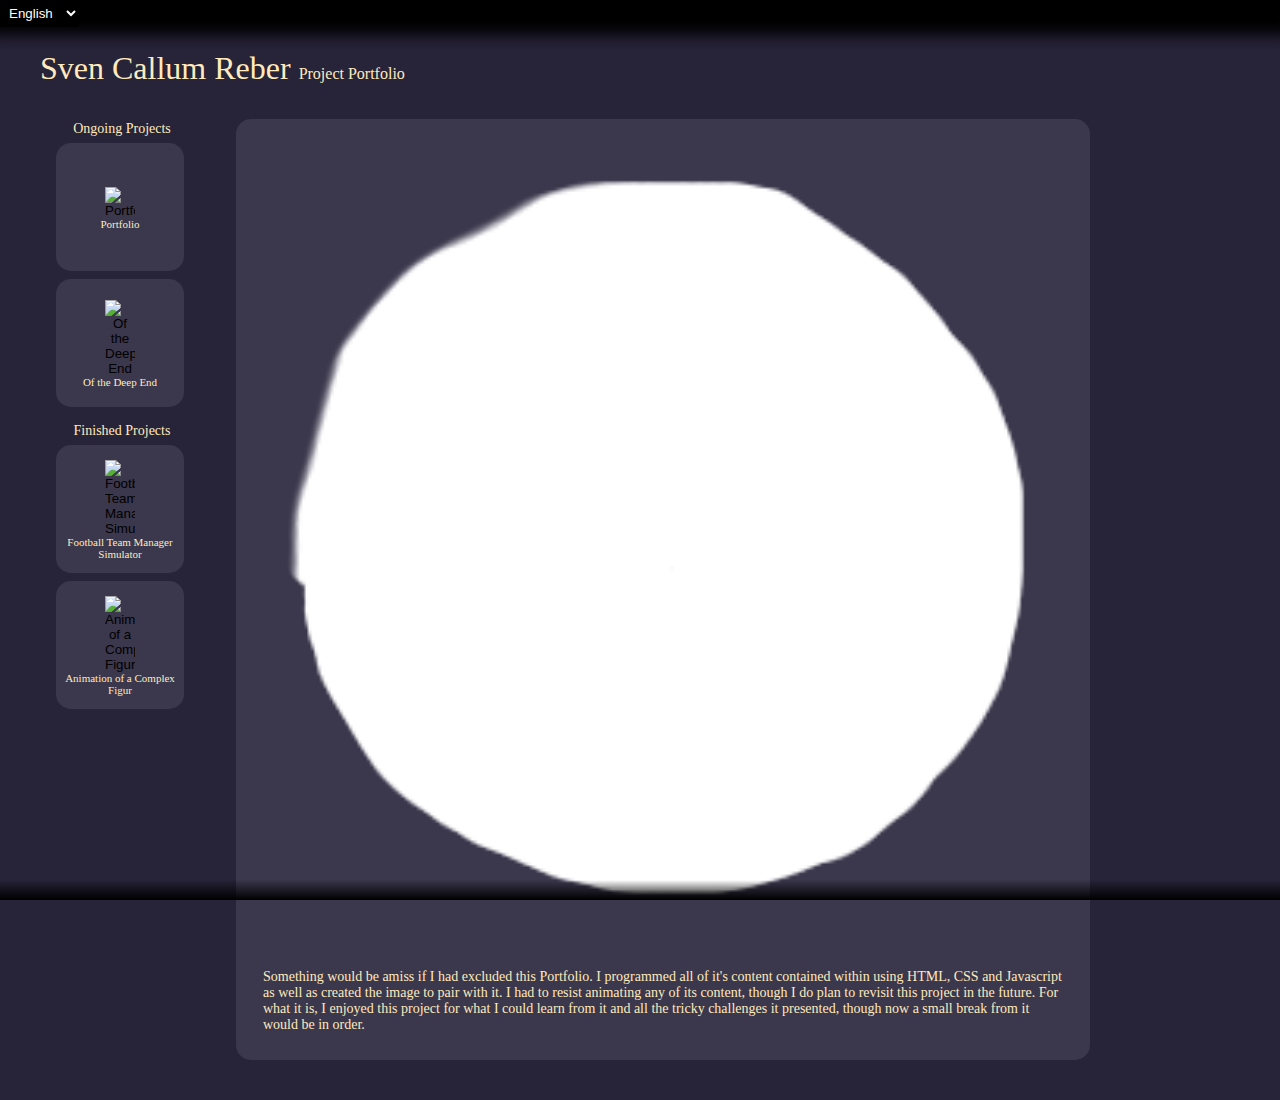
==== index.html @ 160ea994 "minor fix for language" ====
<!DOCTYPE html>
<html>
<title>Projekt Portfolio</title>

<head>
    <link rel="stylesheet" href="CSS/PortfolioFormat.css">
    <script type="text/javascript" src="JS/PortfolioFunc.js" async></script>
</head>

<body>
<div class="framebar">
    <select id="language">
        <option value="deutsch" onclick="updateLanguage(this, event)">Deutsch</option>
        <option value="english" onclick="updateLanguage(this, event)" selected="true">English</option>
    </select>
</div>
<div class="centerfocus">
    <div class = grid>
        <div class = titlebox >
            <span id = title>
                Sven Callum Reber
            </span>
            <span id = subtitle>
                Project Portfolio                
            </span>
        </div>
        <div class = projectbar>
            <div id = "items" class = "vertarrange">
                <div id = "ongoing" class = "vertarrange">
                    <span class="buttontitle">Ongoing Projects</span>
                </div>
                <div id = "finished" class = "PortfolioFormat vertarrange">
                    <span class="buttontitle">Finished Projects</span>
                </div>              
            </div>
        </div>
        <div class = projectblurb>
            <div class="container">
                <img id = "animation" src="images/placeholder.png" alt="placeholder" class="landscape">  
                <span id = "text1" class = "text">
                    "Something would be amiss if I had excluded this Portfolio. I programmed all of it's content contained within using HTML, CSS and Javascript as well as created the image to pair with it. I had to resist animating any of its content, though I do plan to revisit this project in the future. For what it is, I enjoyed this project for what I could learn from it and all the tricky challenges it presented, though now a small break from it would be in order."<br>
                </span> 
            </div>
        </div>
    </div>
</div>
<div class="frameend"></div>
</body>
</html>
---- CSS/PortfolioFormat.css ----
body 
{
  background-color: rgb(39, 35, 56);
  margin: 0px;
  padding: 0px;
  overflow-x: hidden;
}
  
button 
{
  background-color: rgba(59, 55, 76);
  height: 128px;
  width: 128px;
  border-radius: 15px;
  text-align: center;
  border:none;
  margin-top: 4px;
  margin-bottom: 4px;
  cursor: pointer;
}

.buttontitle
{
  color: rgb(255, 234, 189);
  font-family: verdana;
  font-size: 14px;
  position: relative; left: 2px; top: 2px;
  margin-top: 8px;
  margin-bottom: 4px;
}

h1 
{
  color: rgb(255, 234, 189);
  font-family: verdana;
  font-size: 64px;
  position: relative; left: 2px; top: 2px;
}


.buttontext
{
  color: rgb(255, 234, 189);
  font-family: verdana;
  font-size: 11px;
  position: relative;
  /*margin: auto;*/
}

.text
{
  color: rgb(255, 234, 189);
  font-family: verdana;
  font-size: 14px;
  padding: 25px;
  padding-top: 0px;
  display: block;
  width: 800px;
}

#title
{
  color: rgb(255, 234, 189);
  font-family: verdana;
  font-size: 32px;
  padding: 0;
  width: 800px;
}

#subtitle
{
  color: rgb(255, 234, 189);
  font-family: verdana;
  font-size: 16px;
  padding: 0;
  width: 800px;
}

#text1
{
  padding: 27px;
  padding-top: 0px;
}

.framebar
{
  background-color:  rgb(0, 0, 0);
  height: 50px;
  width: 102vw; 
  box-shadow: inset -1vw -15px 15px rgba(39, 35, 56);
}

.frameend
{
  background-color:  rgb(0, 0, 0);
  position: fixed;
  bottom:0;
  height: 20px;
  width: 100vw; 
  background: -moz-linear-gradient(top, rgba(255,255,255,0) 0%, rgb(0, 0, 0) 100%);
  background: -webkit-linear-gradient(top, rgba(255,255,255,0) 0%,rgb(0, 0, 0) 100%);
  background: -o-linear-gradient(top, rgba(255,255,255,0) 0%,rgb(0, 0, 0) 100%);
  background: -ms-linear-gradient(top, rgba(255,255,255,0) 0%,rgb(0, 0, 0) 100%);
  background: linear-gradient(to bottom, rgba(255,255,255,0) 0%,rgb(0, 0, 0) 100%); 
  /*box-shadow: inset -1vw 20px 20px rgb(39, 35, 56);*/
}

.frameend::before
{
  content: "";
  background-color: #000000;
  background-image: linear-gradient(
    to top, transparent, #000000
  ), url("Images/background.jpg");
  background-repeat: no-repeat;
}

#language
{
  color: rgb(255, 255, 255); 
  background-color:  rgb(0, 0, 0); 
  padding: 5px;
  border:0px;
  outline:0px;
}

.centerfocus
{
  width: 1050px;
  padding: 40px;
  padding-top: 0px;
}

.container
{
  display: flex;
  flex-direction: column;
  align-content: center;
  height: fit-content;
  width: fit-content;
  background-color:  rgba(59, 55, 76); 
  border-radius: 15px;
}

img {
      max-width: 100%;
      max-height: 100%;
    
  }

.buttonsize
  {
    height: auto;
    width: 30px;
    margin: auto;
  }
  
.portrait {
      height: 80px;
      width: 30px;
  }
  
.landscape {
      width: 800px;
      padding: 25px;
  }
  
.square {
      height: 75px;
      width: 75px;
  }

form {
    color: black;
    position: fixed; right: 500px; top: 200px;
    }

error {
    color: red;
    position: fixed; right: 500px; top: 200px;
    }

.fade-in {
    animation: fadeIn ease 5s;
    -webkit-animation: fadeIn ease 5s;
    -moz-animation: fadeIn ease 5s;
    -o-animation: fadeIn ease 5s;
    -ms-animation: fadeIn ease 5s;
    }

.vertarrange {
      margin-top:2px;
      display:flexbox;
      display:flex;
      align-items: center;
      flex-direction:column;
      text-wrap:wrap;
      overflow: auto;
    }

.grid
{

  display: grid;
  gap: 20px;
  grid-template-columns: 2fr;
  grid-column-gap: 2rem;
  grid-template-areas:
    "titlebox titlebox"
    "projectbar projectblurb";
  
  grid-template-rows: auto 2fr;

    /*repeat(auto-fit, minmax(250px, 2fr));*/
}

.titlebox
{
  grid-area: titlebox;
}

.projectbar
{
  grid-area: projectbar;
  width: 160px;
  overflow: auto;
}

.projectblurb
{
  grid-area: projectblurb;
  overflow: auto;
  padding-top: 12px;
}


@media(minwidth: 760px)
{
  .with-sidebar
  {
    gap: 2rem;
    grid-template-columns:
    repeat(auto-fit, minmax(250px, 1fr));
  }
}


@keyframes fadeIn {
    0% {opacity:0;}
    100% {opacity:1;}
  }
  
@-moz-keyframes fadeIn {
    0% {opacity:0;}
    100% {opacity:1;}
  }
  
@-webkit-keyframes fadeIn {
    0% {opacity:0;}
    100% {opacity:1;}
  }
  
@-o-keyframes fadeIn {
    0% {opacity:0;}
    100% {opacity:1;}
  }
  
@-ms-keyframes fadeIn {
    0% {opacity:0;}
    100% {opacity:1;}
  }
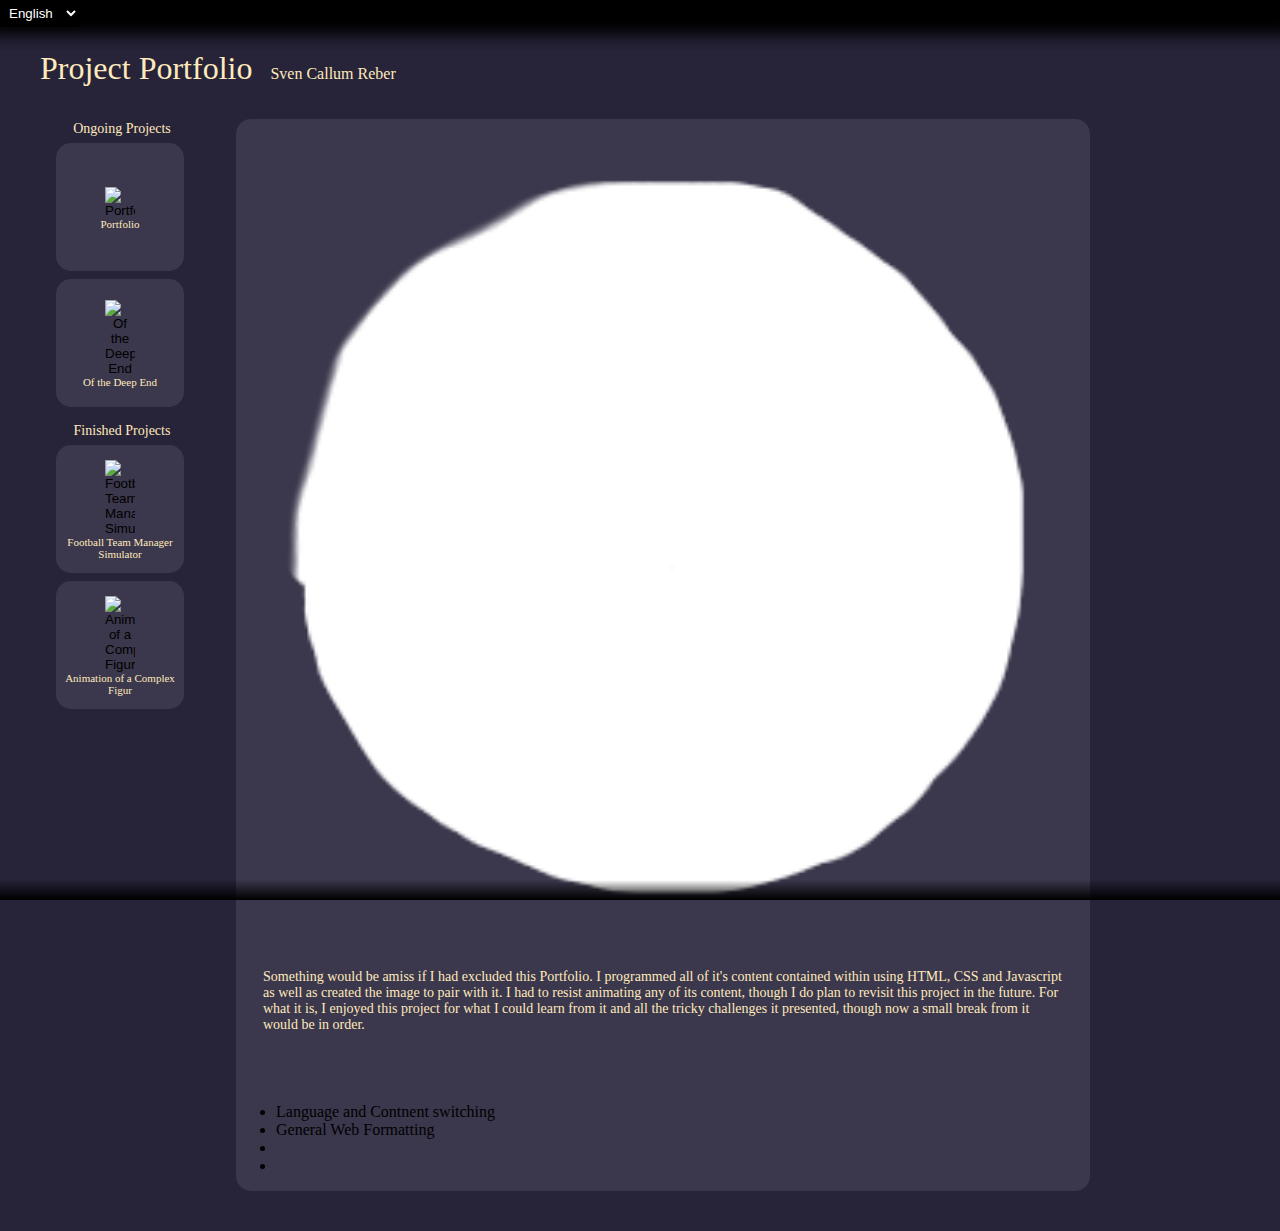
==== commit 85a4c5ba: "Added tasks" ====
--- a/index.html
+++ b/index.html
@@ -18,10 +18,10 @@
     <div class = grid>
         <div class = titlebox >
             <span id = title>
-                Sven Callum Reber
+                Project Portfolio
             </span>
             <span id = subtitle>
-                Project Portfolio                
+                Sven Callum Reber              
             </span>
         </div>
         <div class = projectbar>
@@ -36,10 +36,28 @@
         </div>
         <div class = projectblurb>
             <div class="container">
-                <img id = "animation" src="images/placeholder.png" alt="placeholder" class="landscape">  
+                <!--<iframe
+                    src=".\index.html"
+                    name="targetframe"
+                    allowTransparency="true"
+                    scrolling="yes"
+                    frameborder="0"
+                    height=400px
+                >-->
+                </iframe>
+                <img id = "animation" src="images/placeholder.png" alt="placeholder" class="landscape">
                 <span id = "text1" class = "text">
                     "Something would be amiss if I had excluded this Portfolio. I programmed all of it's content contained within using HTML, CSS and Javascript as well as created the image to pair with it. I had to resist animating any of its content, though I do plan to revisit this project in the future. For what it is, I enjoyed this project for what I could learn from it and all the tricky challenges it presented, though now a small break from it would be in order."<br>
-                </span> 
+                </span>
+                <span id = "text1" class = "text">
+                    
+                </span>
+                <ul id="tasks">
+                    <li>Language and Contnent switching</li>
+                    <li>General Web Formatting</li>
+                    <li></li>
+                    <li></li>
+                </ul> 
             </div>
         </div>
     </div>
--- a/CSS/PortfolioFormat.css
+++ b/CSS/PortfolioFormat.css
@@ -64,6 +64,7 @@
   font-family: verdana;
   font-size: 32px;
   padding: 0;
+  margin-right: 10px;
   width: 800px;
 }
 
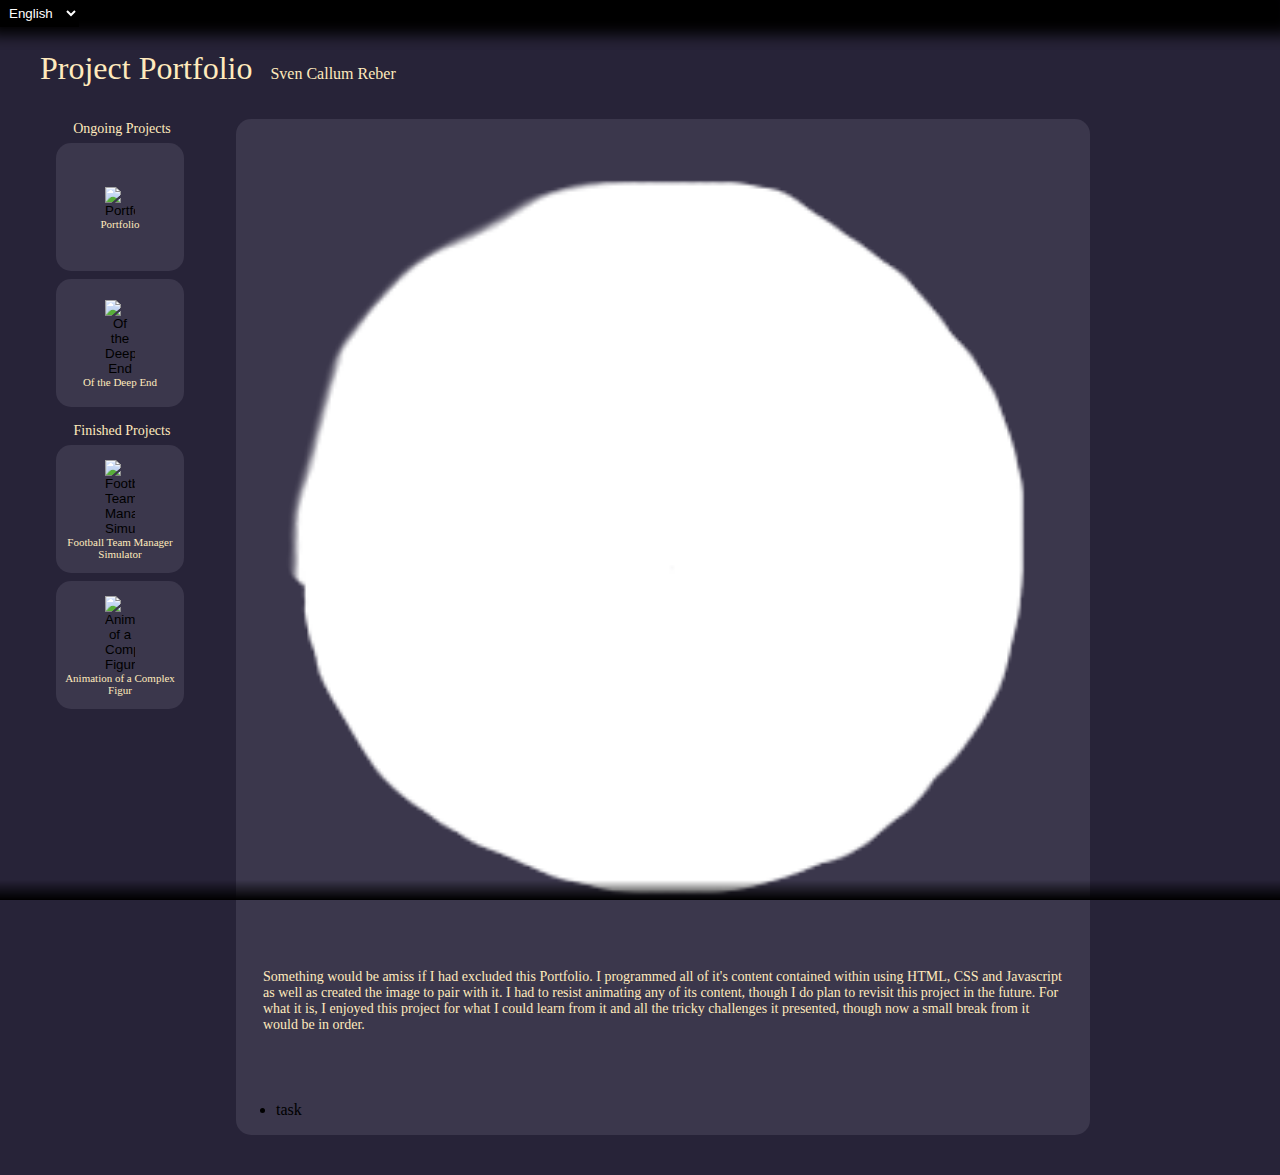
==== commit bedb5bad: "Updated tasks" ====
--- a/index.html
+++ b/index.html
@@ -47,16 +47,13 @@
                 </iframe>
                 <img id = "animation" src="images/placeholder.png" alt="placeholder" class="landscape">
                 <span id = "text1" class = "text">
-                    "Something would be amiss if I had excluded this Portfolio. I programmed all of it's content contained within using HTML, CSS and Javascript as well as created the image to pair with it. I had to resist animating any of its content, though I do plan to revisit this project in the future. For what it is, I enjoyed this project for what I could learn from it and all the tricky challenges it presented, though now a small break from it would be in order."<br>
+                    main text
                 </span>
-                <span id = "text1" class = "text">
+                <span class = "text">
                     
                 </span>
                 <ul id="tasks">
-                    <li>Language and Contnent switching</li>
-                    <li>General Web Formatting</li>
-                    <li></li>
-                    <li></li>
+                    <li>task</li>
                 </ul> 
             </div>
         </div>
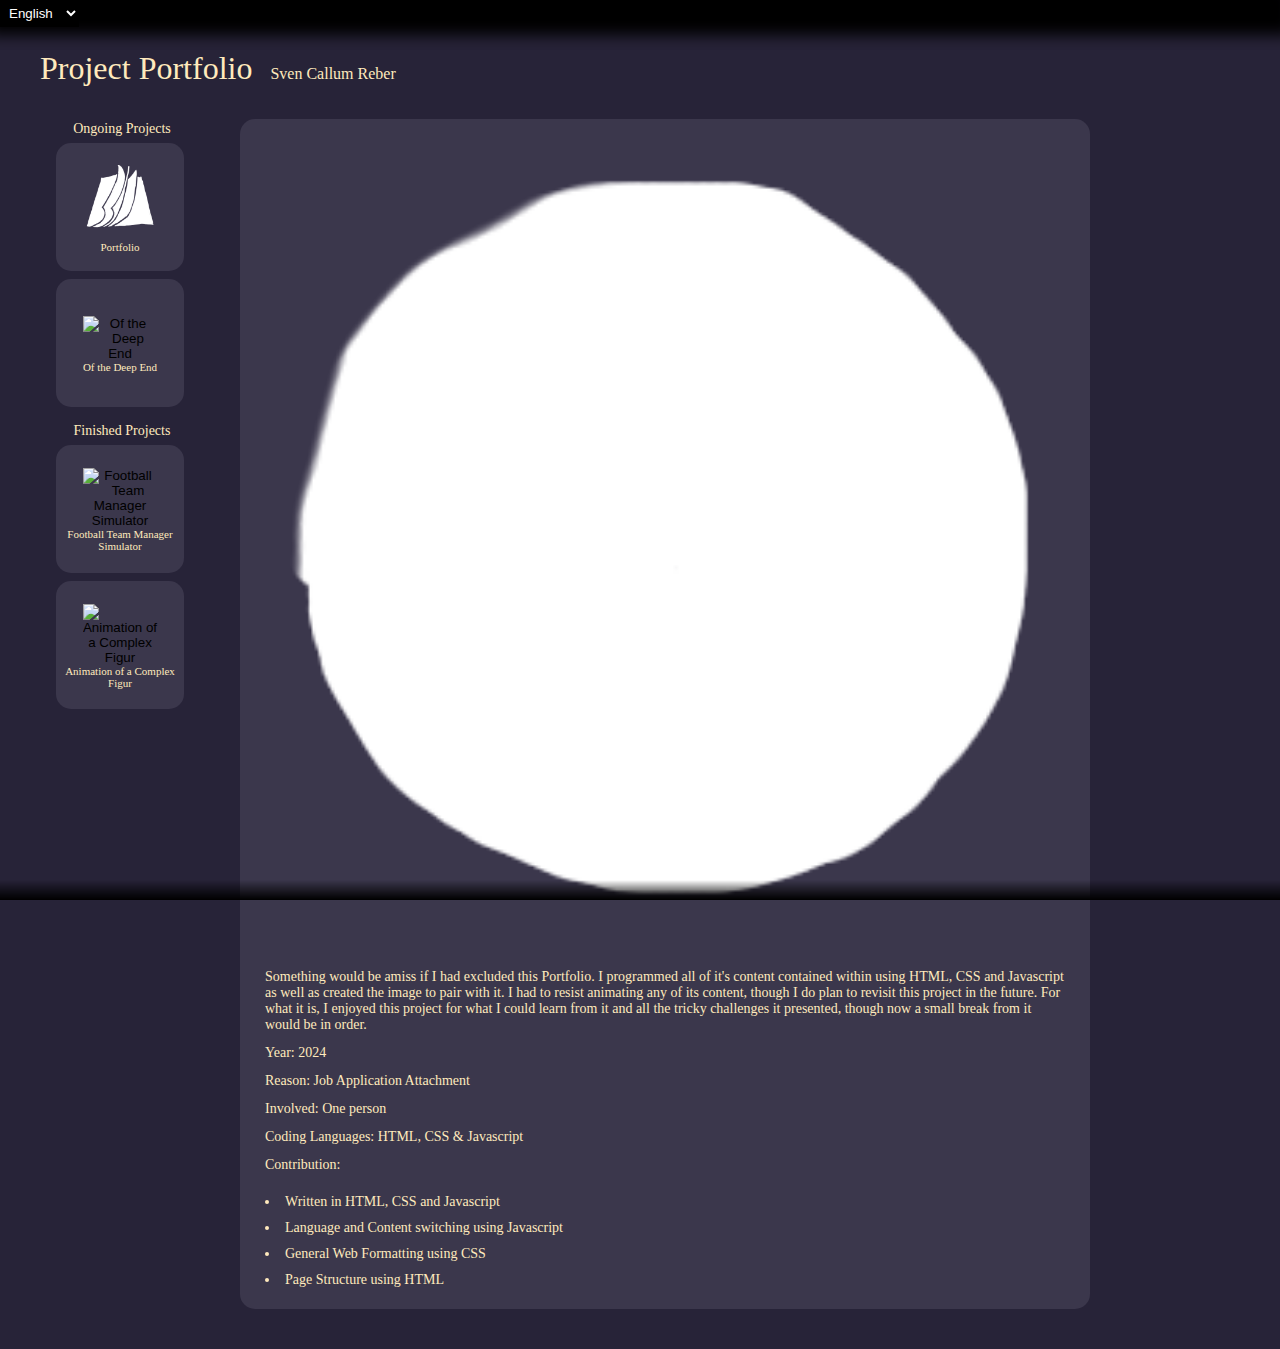
==== commit 63452240: "Beautification & elaboration" ====
--- a/index.html
+++ b/index.html
@@ -49,12 +49,25 @@
                 <span id = "text1" class = "text">
                     main text
                 </span>
-                <span class = "text">
-                    
-                </span>
-                <ul id="tasks">
-                    <li>task</li>
-                </ul> 
+                <vertarrange>
+                    <span class = "listtext" id="year">
+                        Year:
+                    </span>
+                    <span class = "listtext" id="reason">
+                        Reason:
+                    </span>
+                    <span class = "listtext" id="involved">
+                        Involved:
+                    </span>
+                    <span class = "listtext" id="clanguage">
+                        Language:
+                    </span>
+                    <span class = "listtext" id="cont">
+                        Contribution:
+                    </span>
+                    <ul id="tasks">
+                    </ul>
+                </vertarrange>
             </div>
         </div>
     </div>
--- a/CSS/PortfolioFormat.css
+++ b/CSS/PortfolioFormat.css
@@ -47,6 +47,27 @@
   /*margin: auto;*/
 }
 
+.listtext
+{
+  color: rgb(255, 234, 189);
+  font-family: verdana;
+  font-size: 14px;
+  padding: 12px;
+  padding-left: 25px;
+  padding-bottom: 0px;
+  display: block;
+  width: 800px;
+}
+
+ul li
+{
+  color: rgb(255, 234, 189);
+  font-family: verdana;
+  padding: 5px;
+  font-size: 14px;
+  position: relative;
+}
+
 .text
 {
   color: rgb(255, 234, 189);
@@ -54,6 +75,7 @@
   font-size: 14px;
   padding: 25px;
   padding-top: 0px;
+  padding-bottom: 0px;
   display: block;
   width: 800px;
 }
@@ -77,11 +99,11 @@
   width: 800px;
 }
 
-#text1
+/*#text1
 {
   padding: 27px;
   padding-top: 0px;
-}
+}*/
 
 .framebar
 {
@@ -152,7 +174,7 @@
 .buttonsize
   {
     height: auto;
-    width: 30px;
+    width: 75px;
     margin: auto;
   }
   
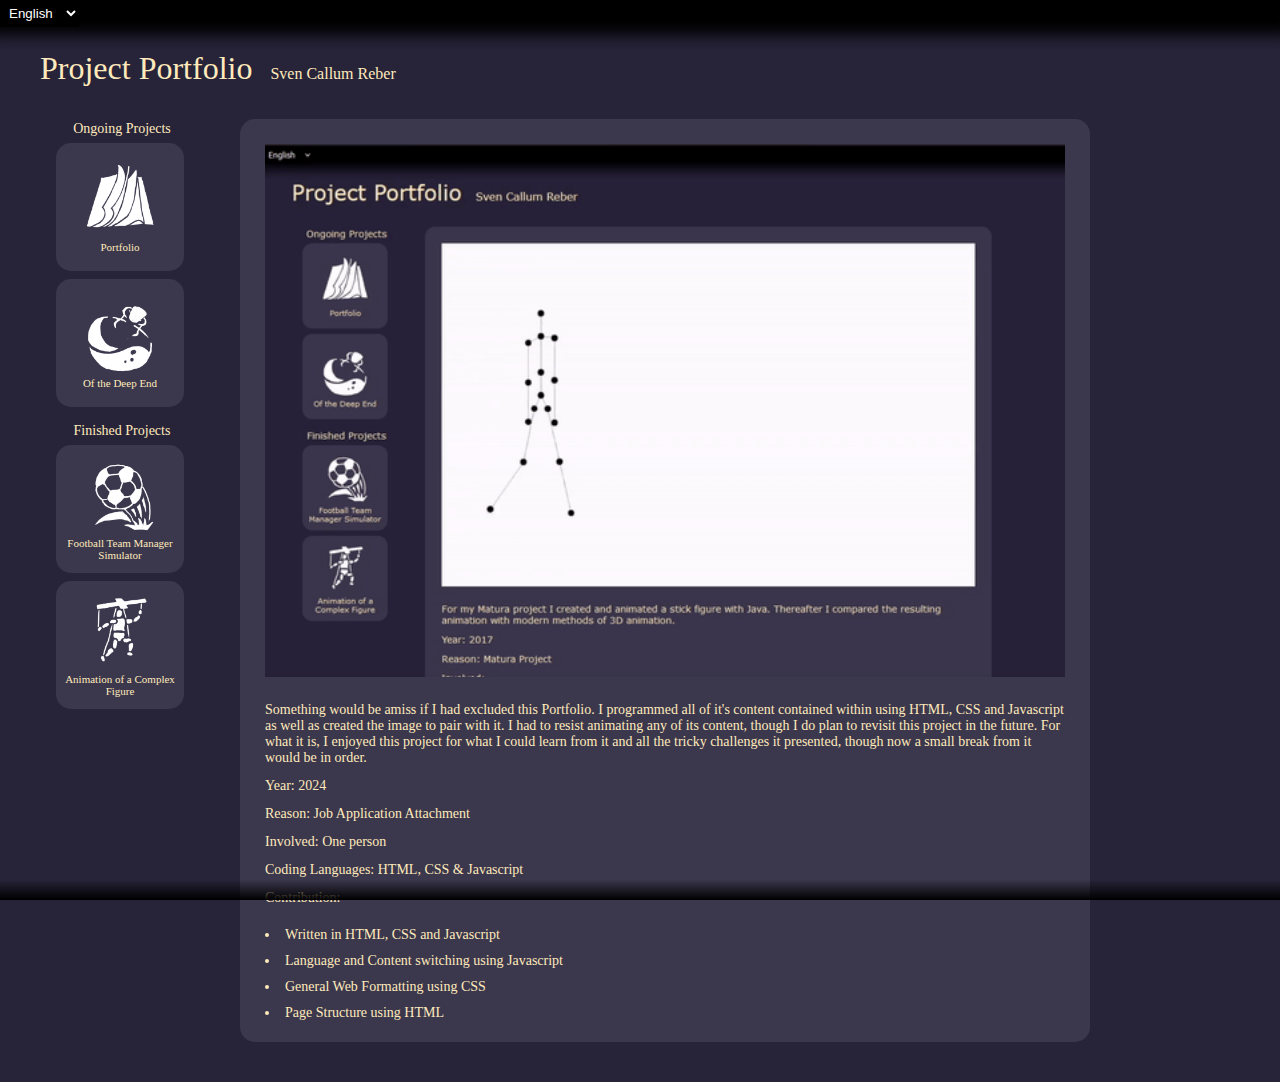
==== commit b28b2523: "Finalized icons and gifs" ====
--- a/index.html
+++ b/index.html
@@ -45,7 +45,7 @@
                     height=400px
                 >-->
                 </iframe>
-                <img id = "animation" src="images/placeholder.png" alt="placeholder" class="landscape">
+                <img id = "animation" src="images/portfolio.gif" alt="placeholder" class="landscape">
                 <span id = "text1" class = "text">
                     main text
                 </span>
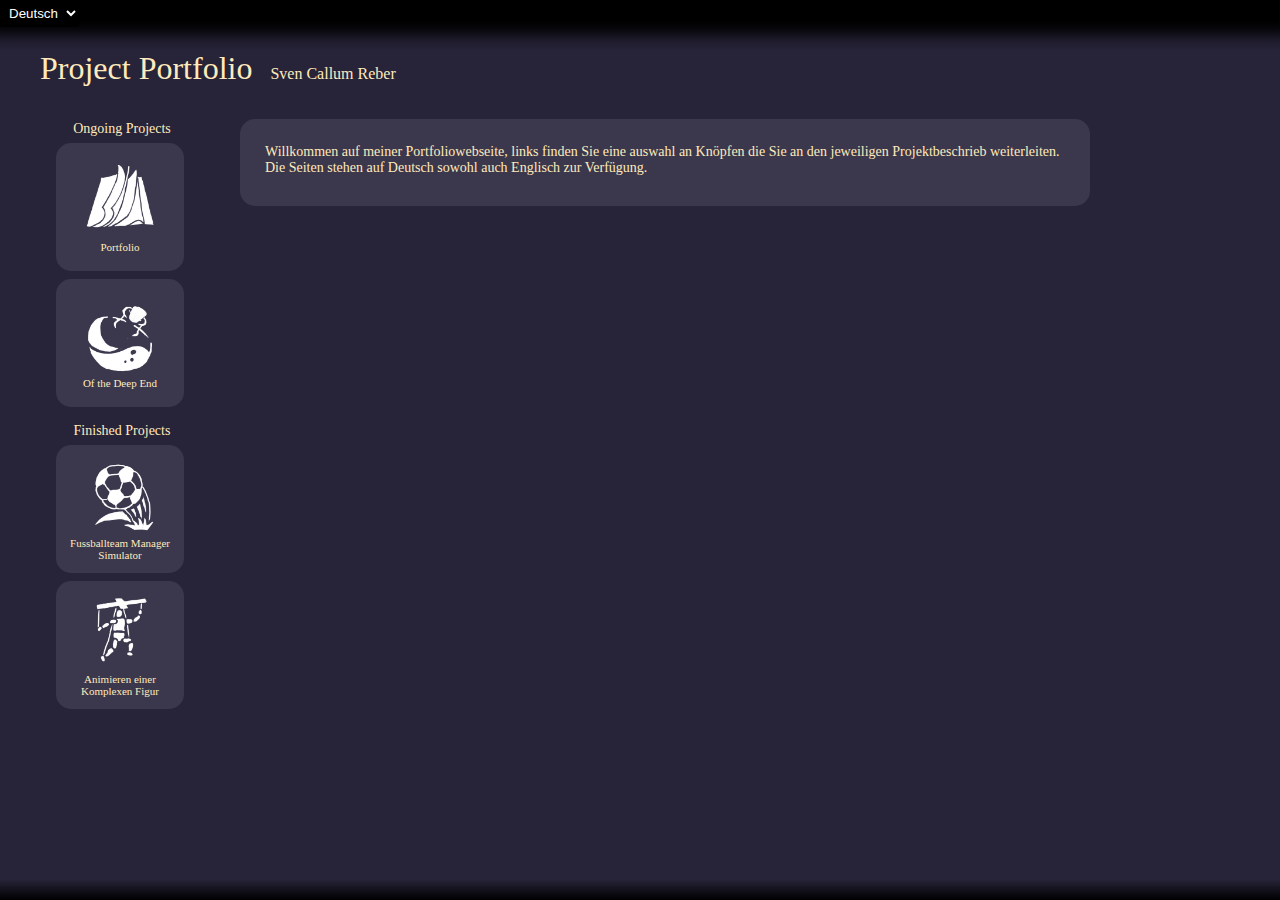
==== commit 024b09c9: "Layout rework" ====
--- a/index.html
+++ b/index.html
@@ -5,13 +5,14 @@
 <head>
     <link rel="stylesheet" href="CSS/PortfolioFormat.css">
     <script type="text/javascript" src="JS/PortfolioFunc.js" async></script>
+    <meta charset="utf-8">
 </head>
 
 <body>
 <div class="framebar">
-    <select id="language">
-        <option value="deutsch" onclick="updateLanguage(this, event)">Deutsch</option>
-        <option value="english" onclick="updateLanguage(this, event)" selected="true">English</option>
+    <select id="language" onchange="updateLanguage(this, event)">
+        <option value="deutsch" selected="true">Deutsch</option>
+        <option value="english">English</option>
     </select>
 </div>
 <div class="centerfocus">
@@ -35,7 +36,7 @@
             </div>
         </div>
         <div class = projectblurb>
-            <div class="container">
+            <div class="container" id="box">
                 <!--<iframe
                     src=".\index.html"
                     name="targetframe"
@@ -45,29 +46,28 @@
                     height=400px
                 >-->
                 </iframe>
-                <img id = "animation" src="images/portfolio.gif" alt="placeholder" class="landscape">
                 <span id = "text1" class = "text">
+                    
+                </span>
+                <span id = "text0" class = "text">
                     main text
                 </span>
-                <vertarrange>
-                    <span class = "listtext" id="year">
-                        Year:
-                    </span>
-                    <span class = "listtext" id="reason">
-                        Reason:
-                    </span>
-                    <span class = "listtext" id="involved">
-                        Involved:
-                    </span>
-                    <span class = "listtext" id="clanguage">
-                        Language:
-                    </span>
-                    <span class = "listtext" id="cont">
-                        Contribution:
-                    </span>
-                    <ul id="tasks">
-                    </ul>
-                </vertarrange>
+                <div class="grid" id="bullet">
+                    <!--<div class = "listtext" id="year0"></div>
+                    <div class = "listtext" id="year1"></div>
+
+                    <div class = "listtext" id="reason0"></div>
+                    <div class = "listtext" id="reason1"></div>
+
+                    <div class = "listtext" id="involved0"></div>
+                    <div class = "listtext" id="involved1"></div>
+
+                    <div class = "listtext" id="clanguage0"></div>
+                    <div class = "listtext" id="clanguage1"></div>
+
+                    <div class = "listtext" id="tasks0"></div>
+                    <ul id="tasks1"></ul>-->
+                </div>
             </div>
         </div>
     </div>
--- a/CSS/PortfolioFormat.css
+++ b/CSS/PortfolioFormat.css
@@ -56,7 +56,13 @@
   padding-left: 25px;
   padding-bottom: 0px;
   display: block;
-  width: 800px;
+  width: min-content;
+}
+
+ul
+{
+  margin-top:10px; 
+  margin-bottom:10px;
 }
 
 ul li
@@ -74,7 +80,7 @@
   font-family: verdana;
   font-size: 14px;
   padding: 25px;
-  padding-top: 0px;
+  padding-top: 25px;
   padding-bottom: 0px;
   display: block;
   width: 800px;
@@ -99,11 +105,12 @@
   width: 800px;
 }
 
-/*#text1
-{
-  padding: 27px;
+#text0
+{
+  padding: 20px;
+  padding-left: 25px;
   padding-top: 0px;
-}*/
+}
 
 .framebar
 {
@@ -186,6 +193,7 @@
 .landscape {
       width: 800px;
       padding: 25px;
+      padding-bottom: 0px;
   }
   
 .square {
@@ -223,7 +231,6 @@
 
 .grid
 {
-
   display: grid;
   gap: 20px;
   grid-template-columns: 2fr;
@@ -237,6 +244,23 @@
     /*repeat(auto-fit, minmax(250px, 2fr));*/
 }
 
+#bullet
+{
+  gap: 0px;
+  grid-template-columns: auto minmax(0, 1fr);
+  grid-template-rows: repeat(5, fit-content);
+  grid-column-gap: 0rem;
+  white-space: nowrap;
+  grid-template-areas:
+    "year0 year1"
+    "reason0 reason1"
+    "involved0 involved1"
+    "clanguage0 clanguage1"
+    "task0 task1";
+  padding-right:25px;
+  padding-bottom: 10px;
+}
+
 .titlebox
 {
   grid-area: titlebox;
